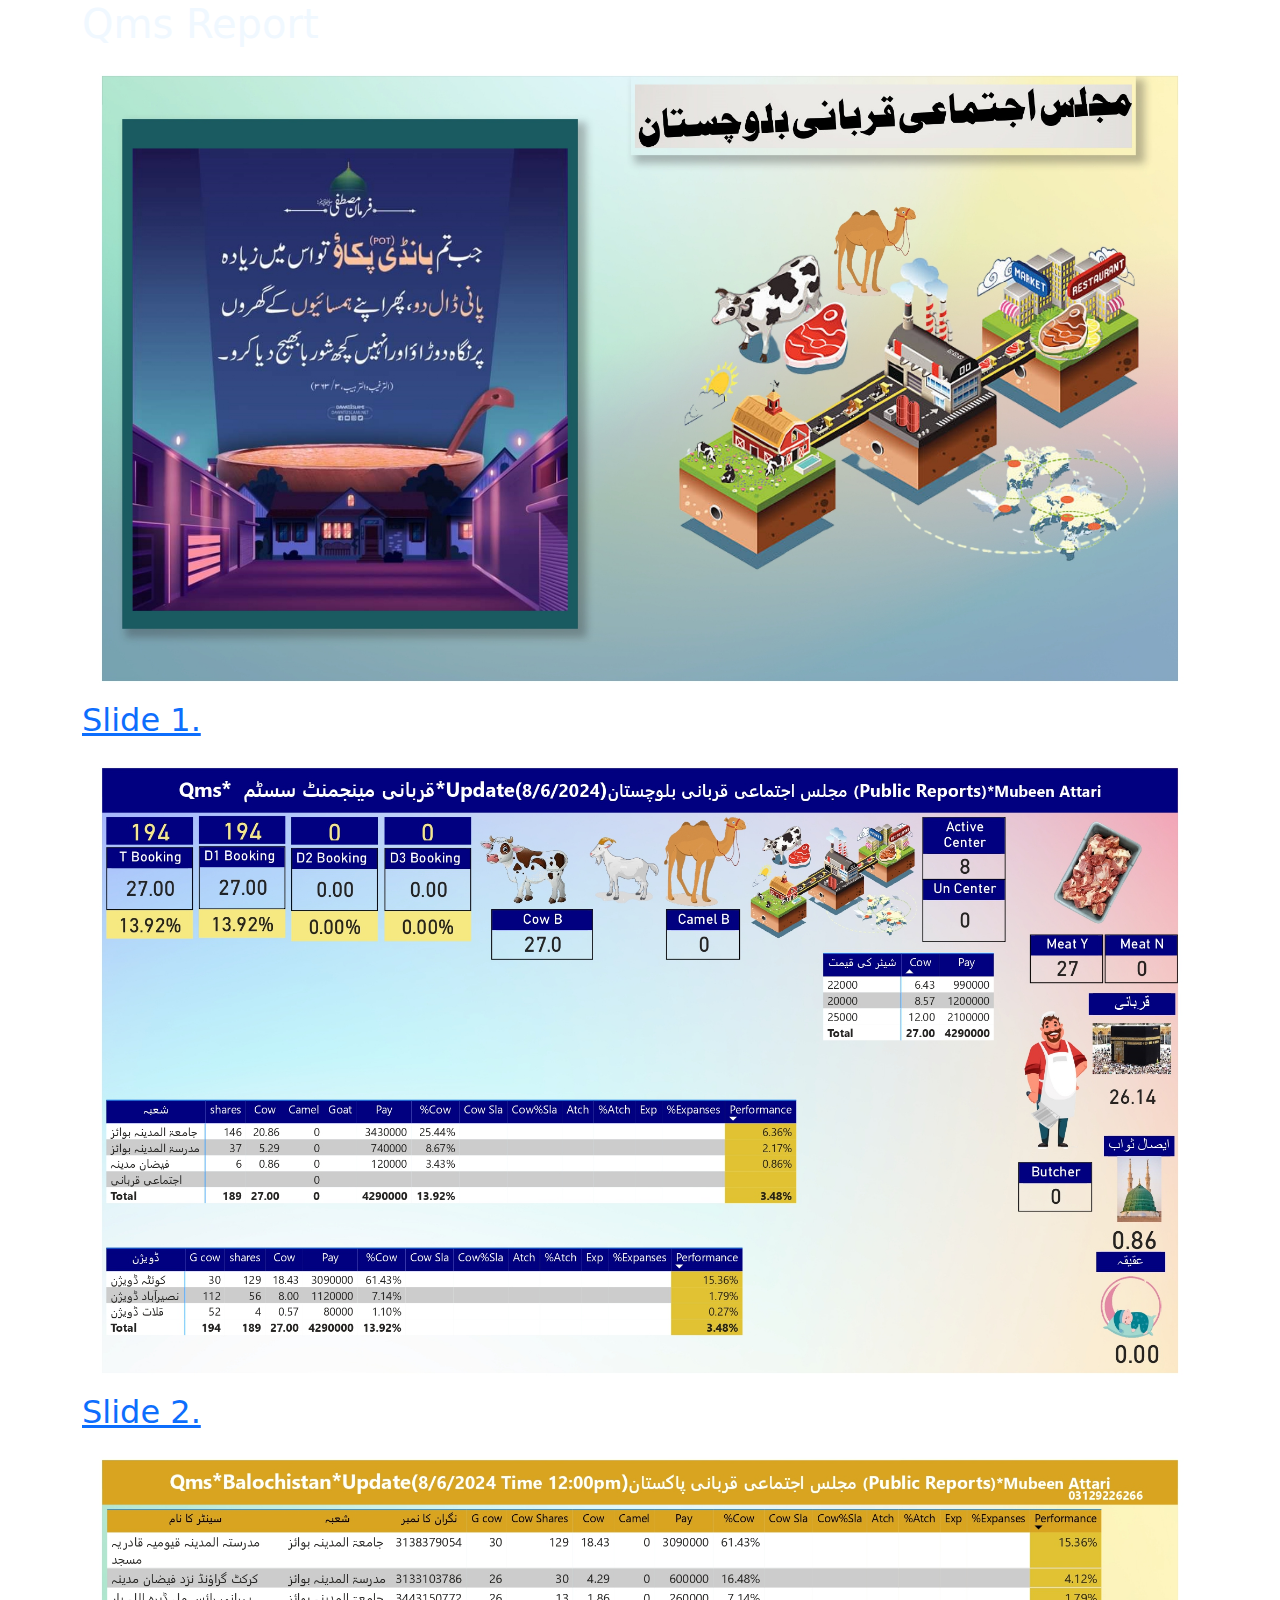
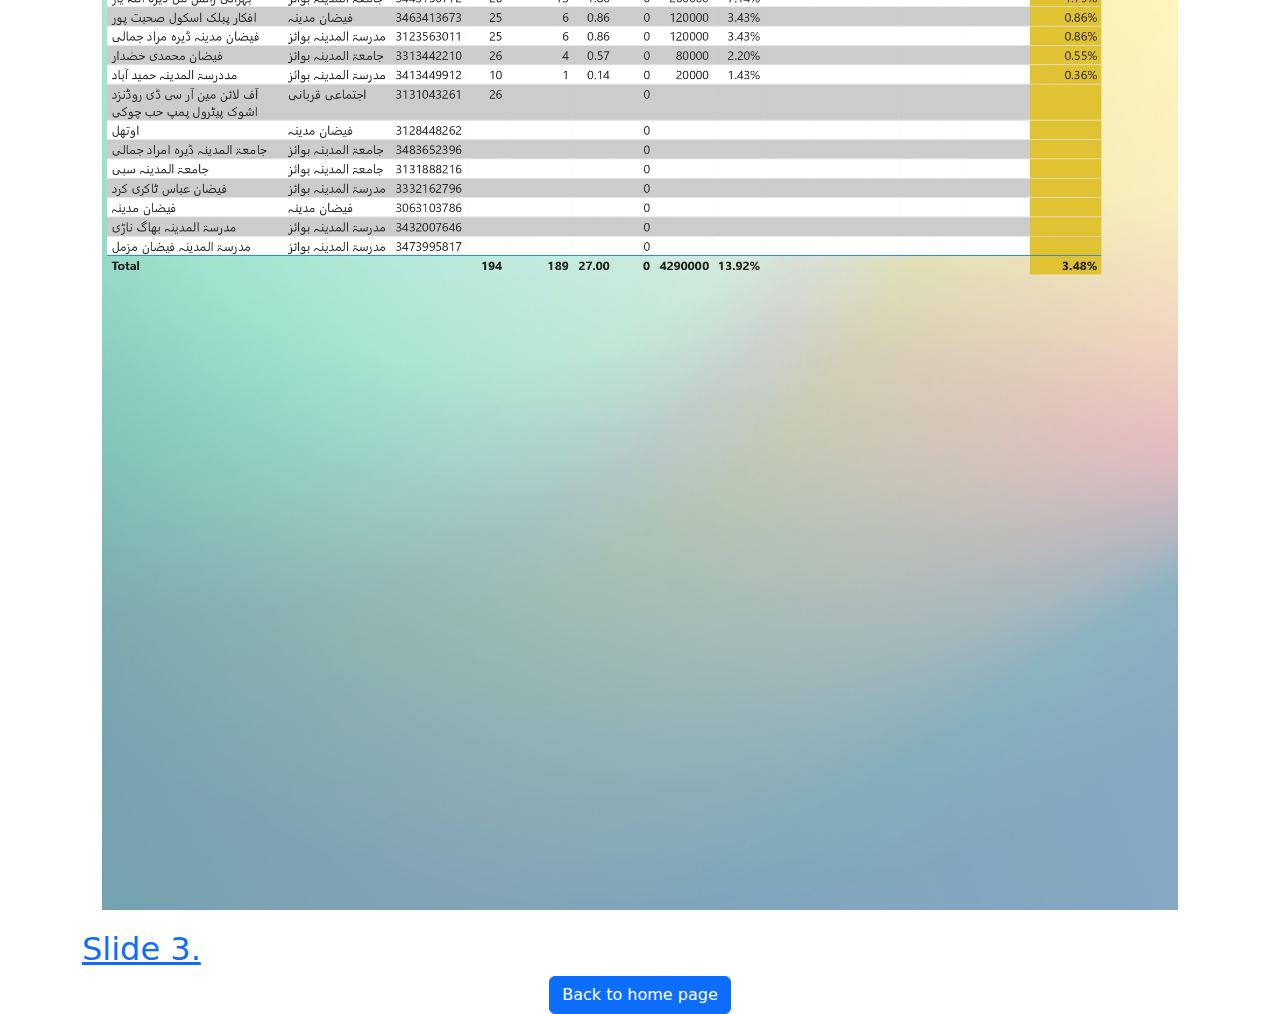
==== forms/Blochistan.html @ 9685f0ce "qms" ====
<!DOCTYPE html>
<html lang="en">
<head>
  <meta charset="UTF-8" />
  <meta name="viewport" content="width=device-width, initial-scale=1, shrink-to-fit=no" />
  <meta http-equiv="x-ua-compatible" content="ie=edge" />
  <title>QMS</title>
  <!-- MDB icon -->
  <link rel="icon" href="img/cow.ico" type="image/x-icon" />
  <!-- Font Awesome -->
  <link rel="stylesheet" href="https://cdnjs.cloudflare.com/ajax/libs/font-awesome/6.0.0/css/all.min.css" />
  <!-- Google Fonts Roboto -->
  <link rel="stylesheet" href="https://fonts.googleapis.com/css2?family=Roboto:wght@300;400;500;700;900&display=swap" />
  <!-- MDB -->
  <link rel="stylesheet" href="css/mdb.min.css" />
  <!-- Bootstrap -->
  <link rel="stylesheet" href="style.css">
  <link href="https://cdn.jsdelivr.net/npm/bootstrap@5.0.2/dist/css/bootstrap.min.css" rel="stylesheet">
</head>
<body>
  <button onclick="topFunction()" id="myBtn" title="Go to top">Top</button>
  <div class="container" style="background-image: url('https://mdbcdn.b-cdn.net/img/Photos/new-templates/search-box/img4.webp');">
    <!-- Navbar -->
    
    <!-- Main content -->
    <h1 style="color: aliceblue;">Qms Report</h1>
    <div class="row">
    
  <!-- Blochistan -->
  <div class="col-xl-12">
    <div class="thumbnail">
      <a href="../img/2024 -QMS_page-0040.jpg" target="_blank">
        <img id="balochistan" src="../img/2024 -QMS_page-0040.jpg" alt="Nature" style="width:100%">
        <div class="caption">
          <h2>Slide 1.</h2>
        </div>
      </a>
    </div>
  </div>
  <!-- ******** -->
  <div class="col-xl-12">
    <div class="thumbnail">
      <a href="../img/2024 -QMS_page-0041.jpg" target="_blank">
        <img  src="../img/2024 -QMS_page-0041.jpg" alt="Nature" style="width:100%">
        <div class="caption">
          <h2>Slide 2.</h2>
        </div>
      </a>
    </div>
  </div>
  <div class="col-xl-12">
    <div class="thumbnail">
      <a href="../img/2024 -QMS_page-0042.jpg" target="_blank">
        <img  src="../img/2024 -QMS_page-0042.jpg" alt="Nature" style="width:100%">
        <div class="caption">
          <h2>Slide 3.</h2>
        </div>
      </a>
    </div>
    <div class="caption  text-center ">
      <a  class="btn btn-primary" href="..//index.html" role="button">Back to home page</a>
    </div>
  </div>
      
     
    </div>
  </div>

  <!-- Bootstrap JavaScript and dependencies -->
  <script src="https://cdn.jsdelivr.net/npm/@popperjs/core@2.9.3/dist/umd/popper.min.js"></script>
  <script src="https://cdn.jsdelivr.net/npm/bootstrap@5.0.2/dist/js/bootstrap.min.js"></script>
  <script src="qms" ></script>
 
  
</body>
</html>
---- forms/style.css ----
#myBtn {
    display: none;
    position: fixed;
    bottom: 20px;
    right: 30px;
    z-index: 99;
    font-size: 18px;
    border: none;
    outline: none;
    background-color: red;
    color: white;
    cursor: pointer;
    padding: 15px;
    border-radius: 4px;
  }
  
  #myBtn:hover {
    background-color: #555;
  }
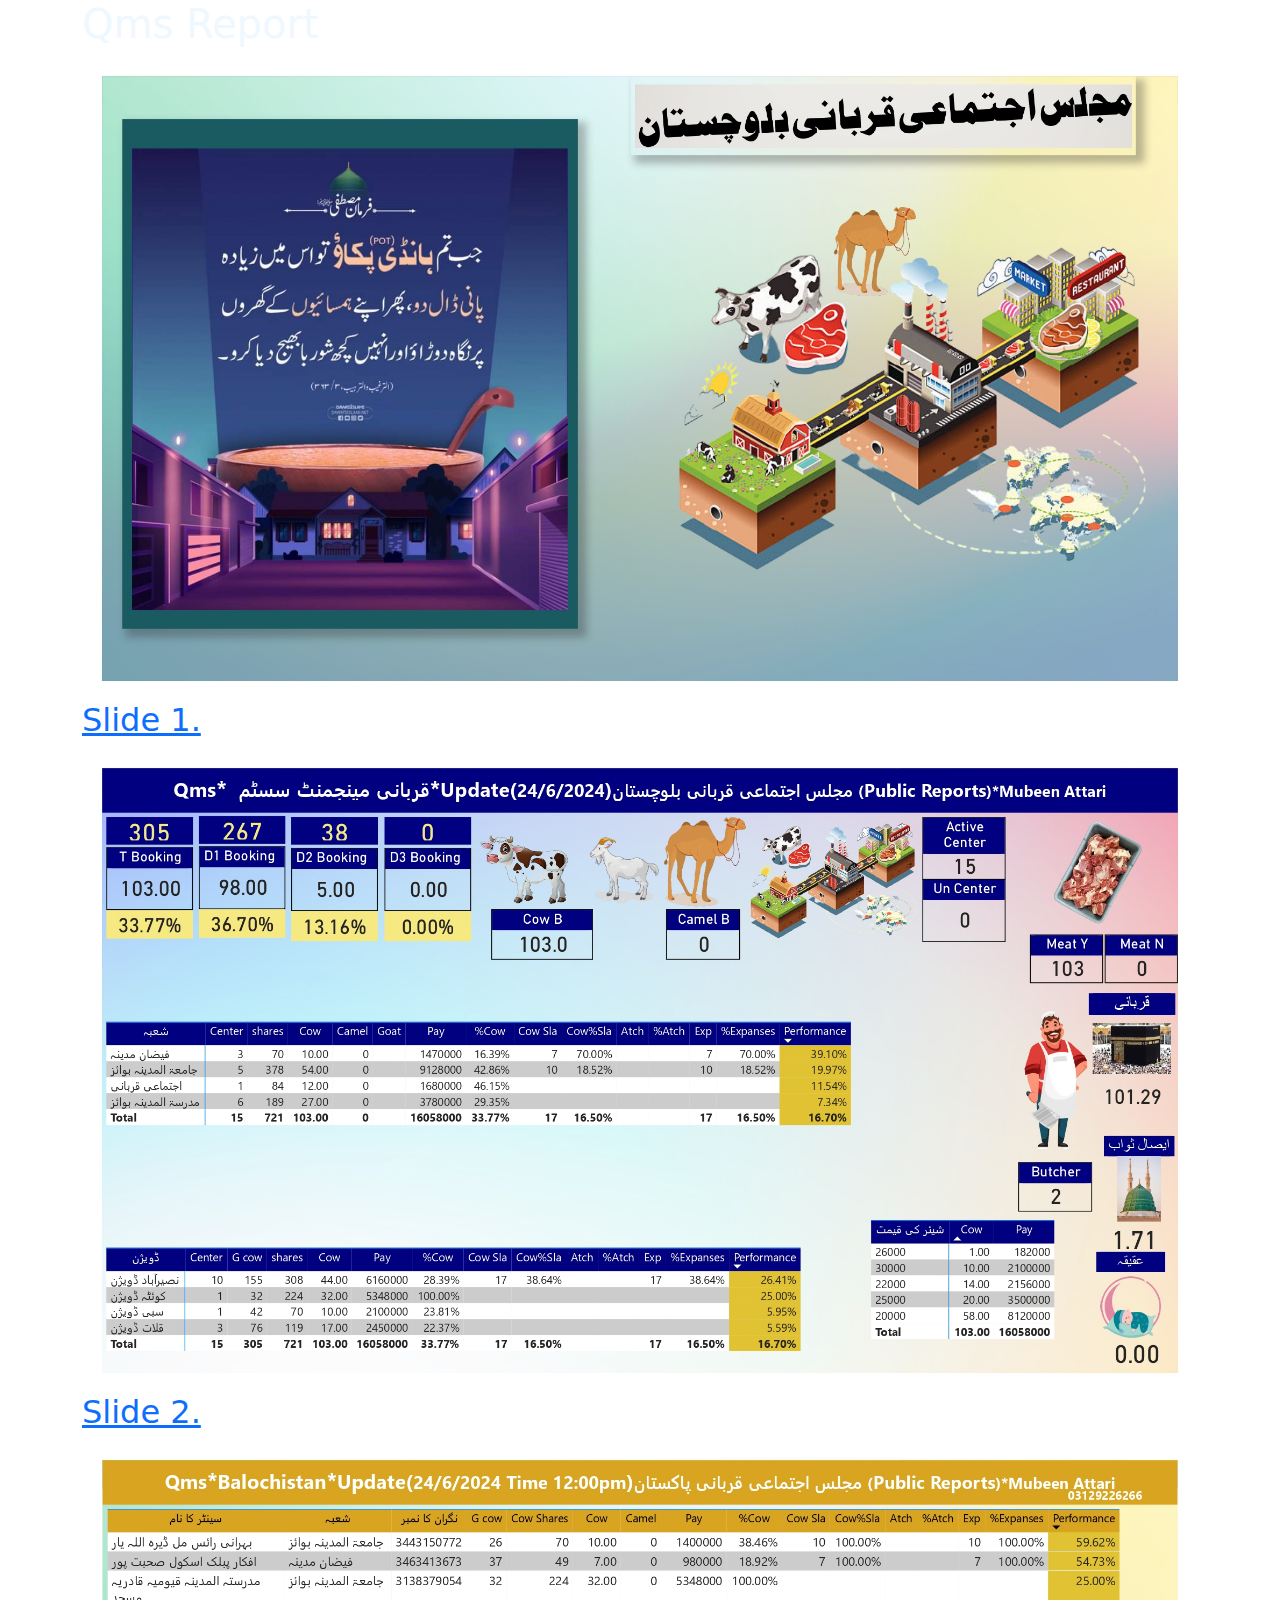
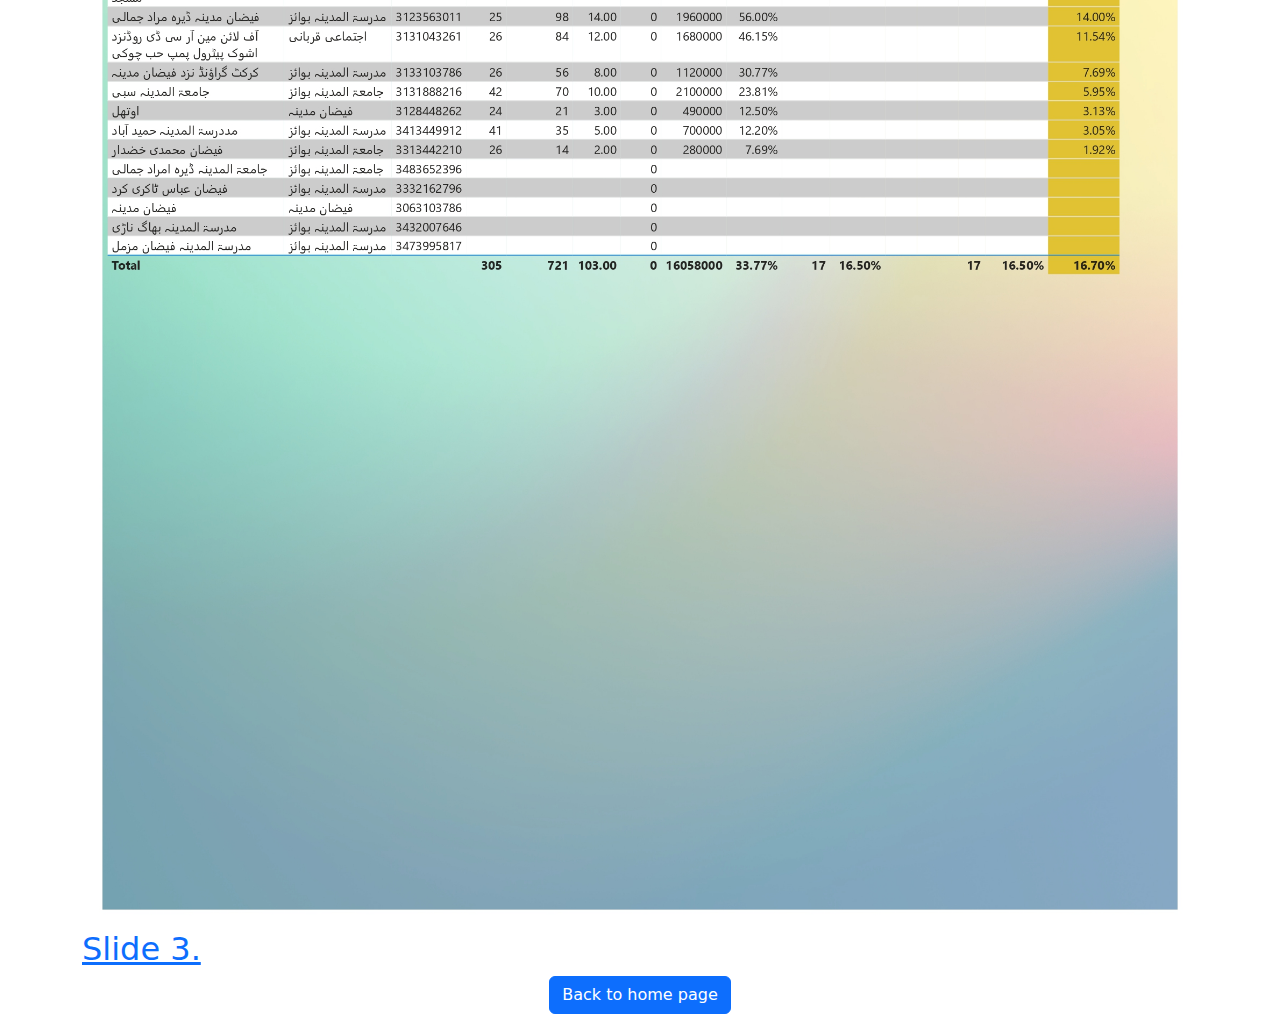
==== commit f7ca033a: "update" ====
--- a/forms/Blochistan.html
+++ b/forms/Blochistan.html
@@ -29,8 +29,8 @@
   <!-- Blochistan -->
   <div class="col-xl-12">
     <div class="thumbnail">
-      <a href="../img/2024 -QMS_page-0040.jpg" target="_blank">
-        <img id="balochistan" src="../img/2024 -QMS_page-0040.jpg" alt="Nature" style="width:100%">
+      <a href="../img/2024 -QMS_pages-to-jpg-0040.jpg" target="_blank">
+        <img id="balochistan" src="../img/2024 -QMS_pages-to-jpg-0040.jpg" alt="Nature" style="width:100%">
         <div class="caption">
           <h2>Slide 1.</h2>
         </div>
@@ -40,8 +40,8 @@
   <!-- ******** -->
   <div class="col-xl-12">
     <div class="thumbnail">
-      <a href="../img/2024 -QMS_page-0041.jpg" target="_blank">
-        <img  src="../img/2024 -QMS_page-0041.jpg" alt="Nature" style="width:100%">
+      <a href="../img/2024 -QMS_pages-to-jpg-0041.jpg" target="_blank">
+        <img  src="../img/2024 -QMS_pages-to-jpg-0041.jpg" alt="Nature" style="width:100%">
         <div class="caption">
           <h2>Slide 2.</h2>
         </div>
@@ -50,8 +50,8 @@
   </div>
   <div class="col-xl-12">
     <div class="thumbnail">
-      <a href="../img/2024 -QMS_page-0042.jpg" target="_blank">
-        <img  src="../img/2024 -QMS_page-0042.jpg" alt="Nature" style="width:100%">
+      <a href="../img/2024 -QMS_pages-to-jpg-0042.jpg" target="_blank">
+        <img  src="../img/2024 -QMS_pages-to-jpg-0042.jpg" alt="Nature" style="width:100%">
         <div class="caption">
           <h2>Slide 3.</h2>
         </div>
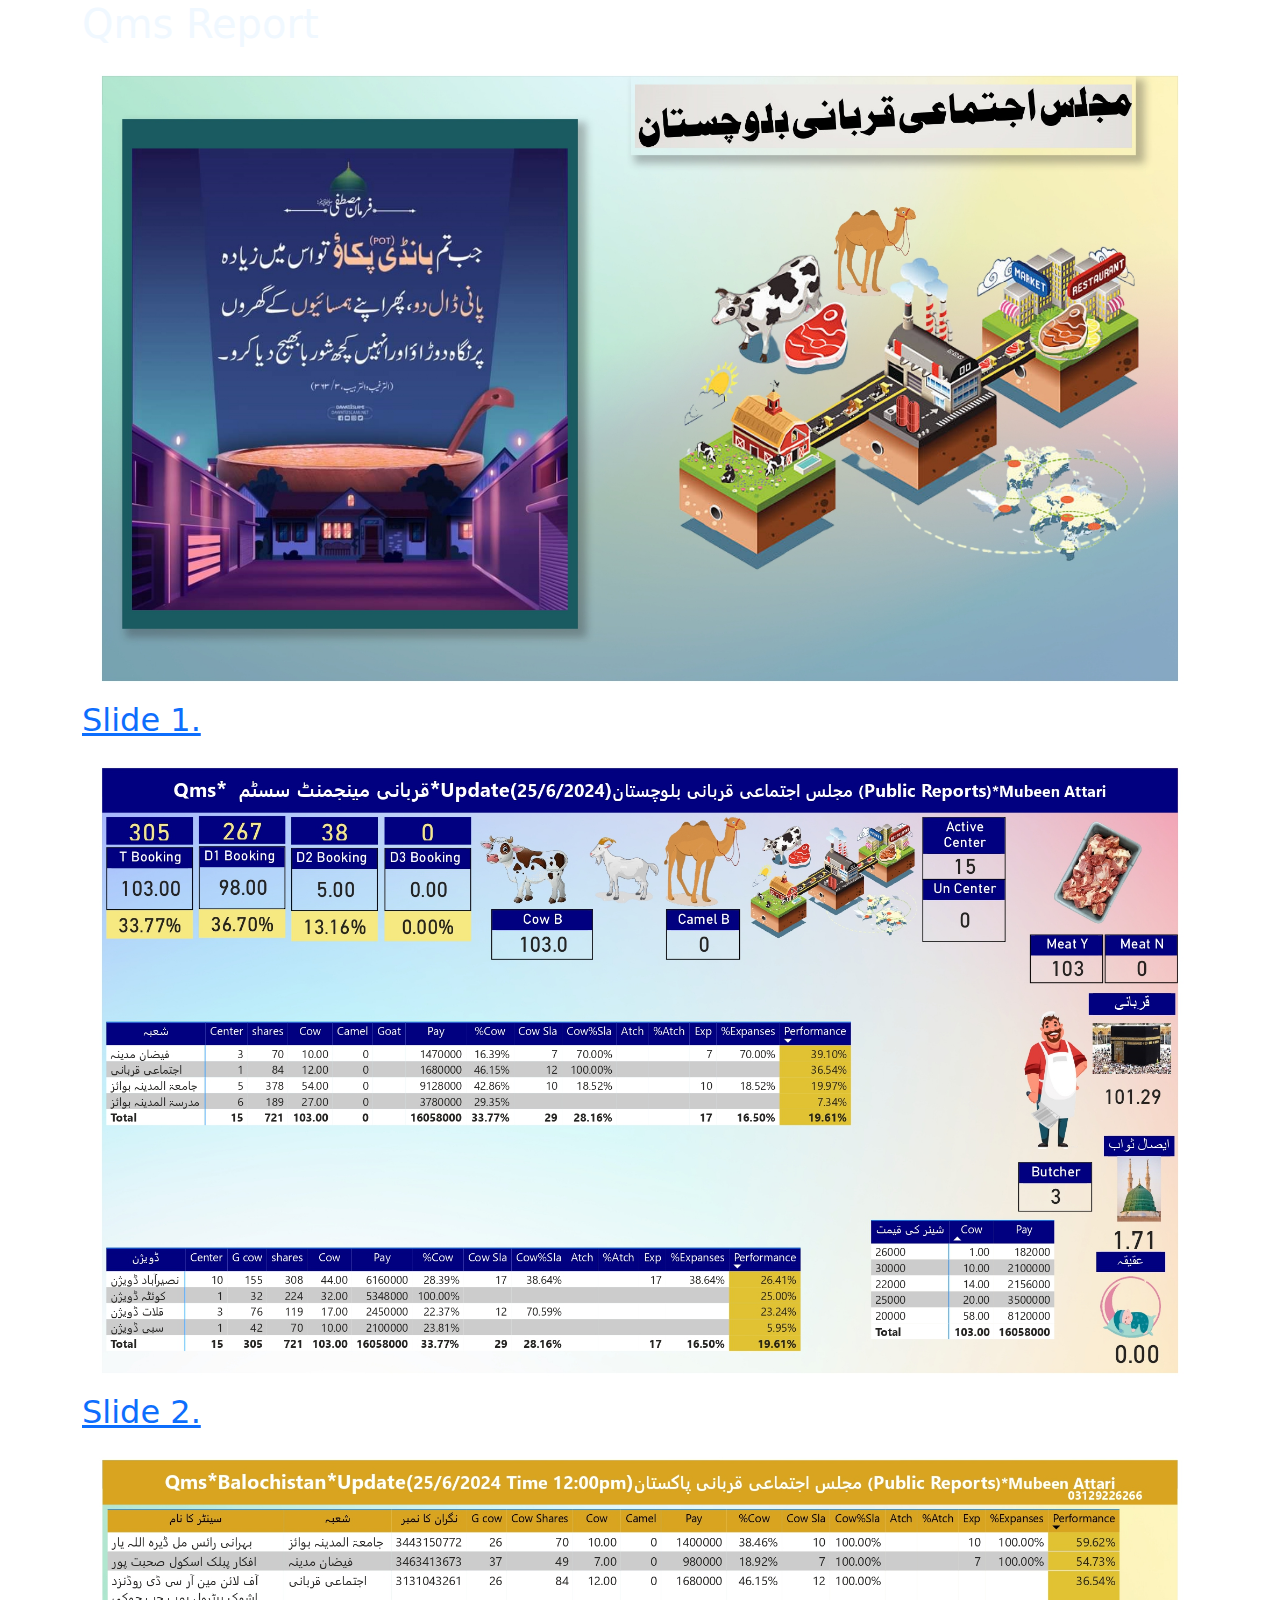
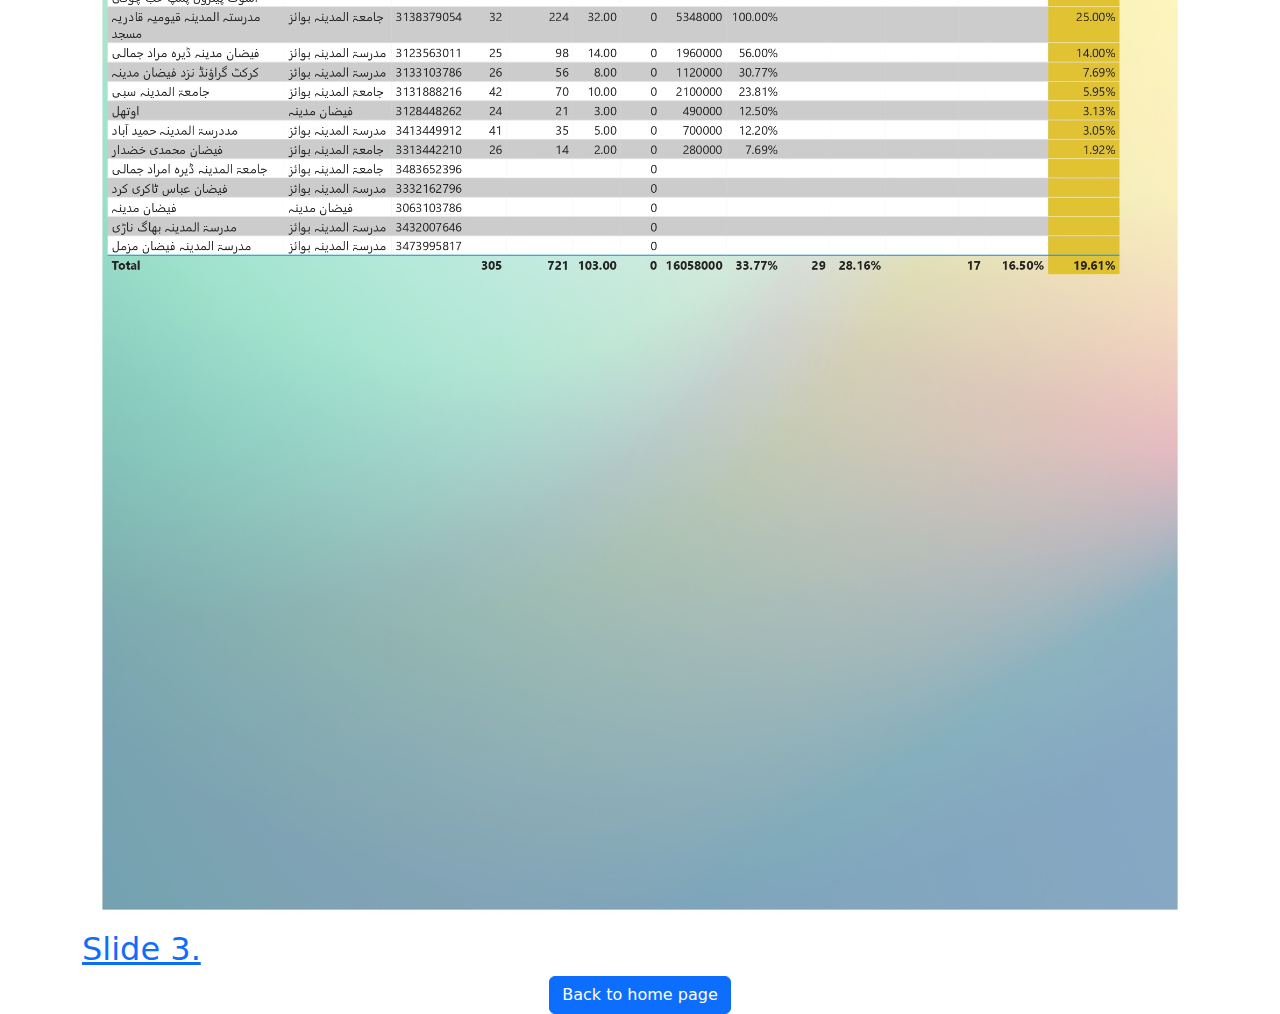
==== commit 1a48577d: "update" ====
--- a/forms/Blochistan.html
+++ b/forms/Blochistan.html
@@ -29,8 +29,8 @@
   <!-- Blochistan -->
   <div class="col-xl-12">
     <div class="thumbnail">
-      <a href="../img/2024 -QMS_pages-to-jpg-0040.jpg" target="_blank">
-        <img id="balochistan" src="../img/2024 -QMS_pages-to-jpg-0040.jpg" alt="Nature" style="width:100%">
+      <a href="../img/2024 -QMS_page-0040.jpg" target="_blank">
+        <img id="balochistan" src="../img/2024 -QMS_page-0040.jpg" alt="Nature" style="width:100%">
         <div class="caption">
           <h2>Slide 1.</h2>
         </div>
@@ -40,8 +40,8 @@
   <!-- ******** -->
   <div class="col-xl-12">
     <div class="thumbnail">
-      <a href="../img/2024 -QMS_pages-to-jpg-0041.jpg" target="_blank">
-        <img  src="../img/2024 -QMS_pages-to-jpg-0041.jpg" alt="Nature" style="width:100%">
+      <a href="../img/2024 -QMS_page-0041.jpg" target="_blank">
+        <img  src="../img/2024 -QMS_page-0041.jpg" alt="Nature" style="width:100%">
         <div class="caption">
           <h2>Slide 2.</h2>
         </div>
@@ -50,8 +50,8 @@
   </div>
   <div class="col-xl-12">
     <div class="thumbnail">
-      <a href="../img/2024 -QMS_pages-to-jpg-0042.jpg" target="_blank">
-        <img  src="../img/2024 -QMS_pages-to-jpg-0042.jpg" alt="Nature" style="width:100%">
+      <a href="../img/2024 -QMS_page-0042.jpg" target="_blank">
+        <img  src="../img/2024 -QMS_page-0042.jpg" alt="Nature" style="width:100%">
         <div class="caption">
           <h2>Slide 3.</h2>
         </div>
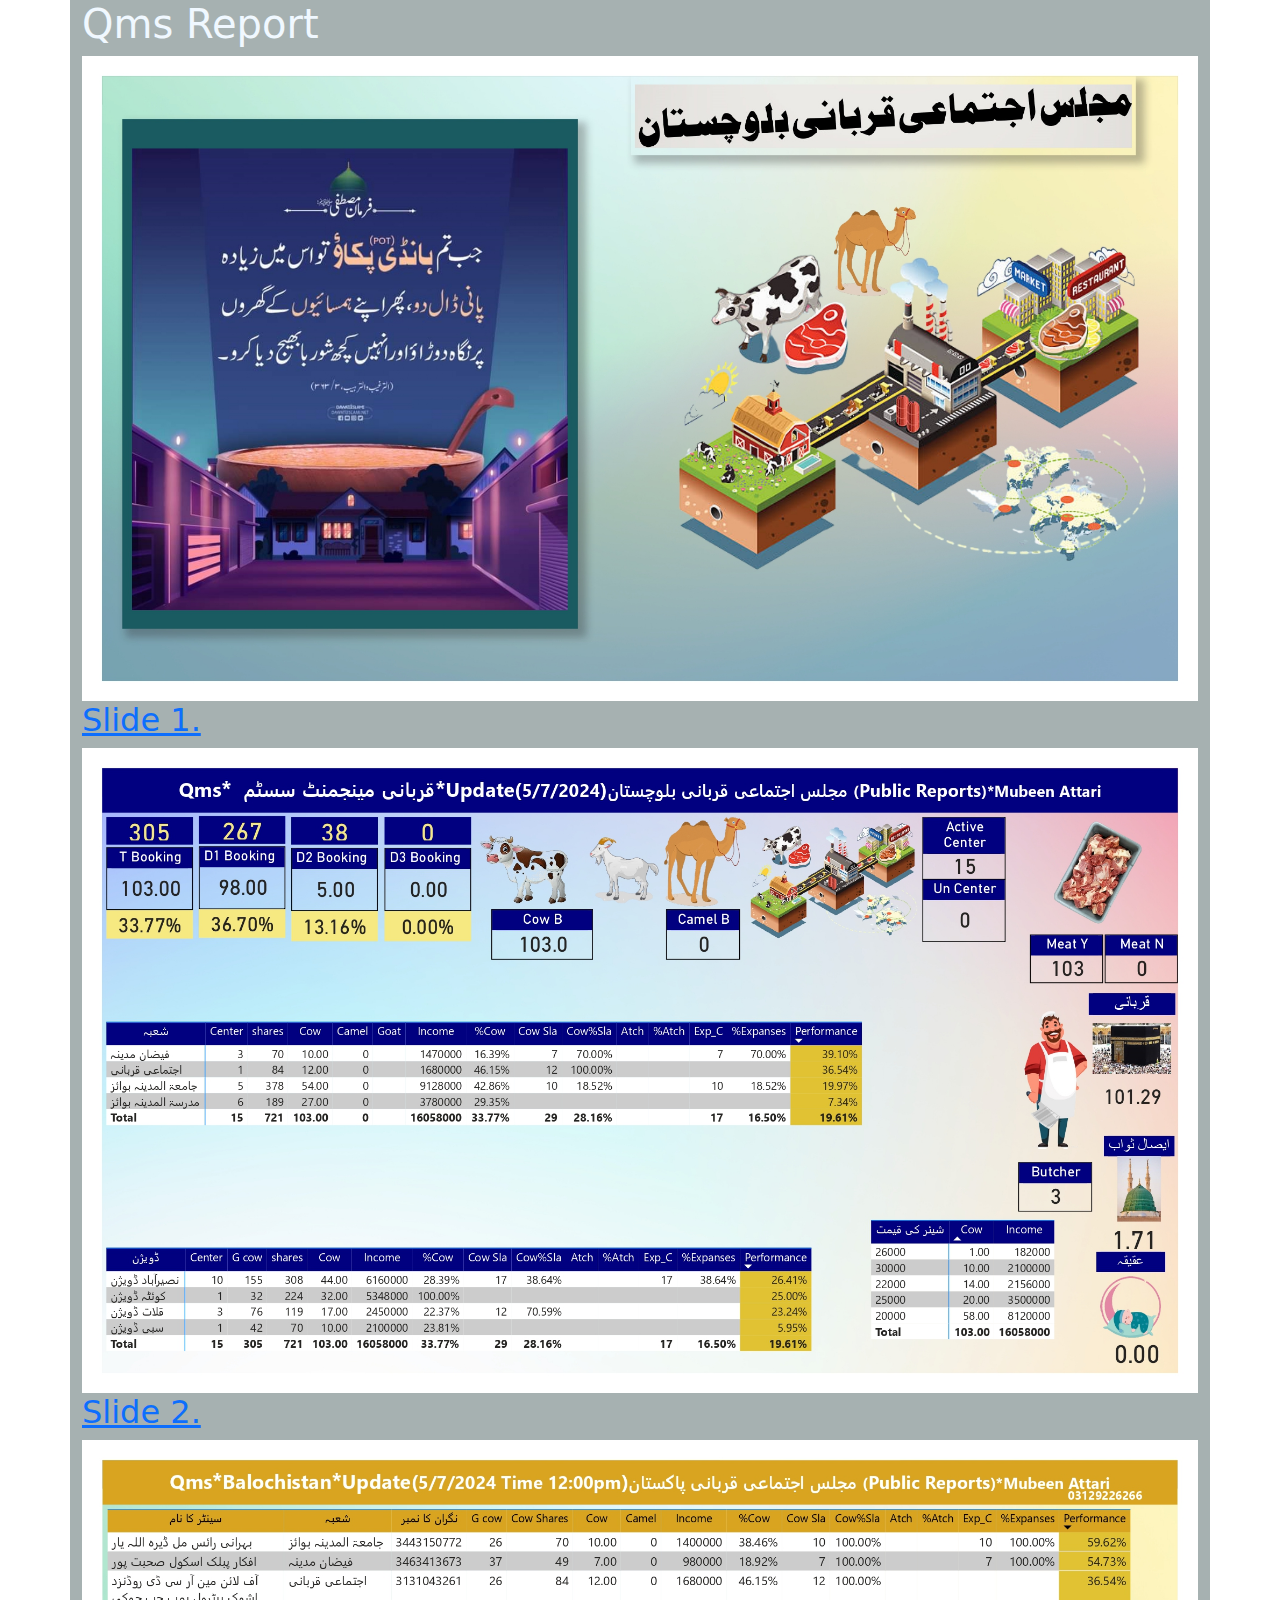
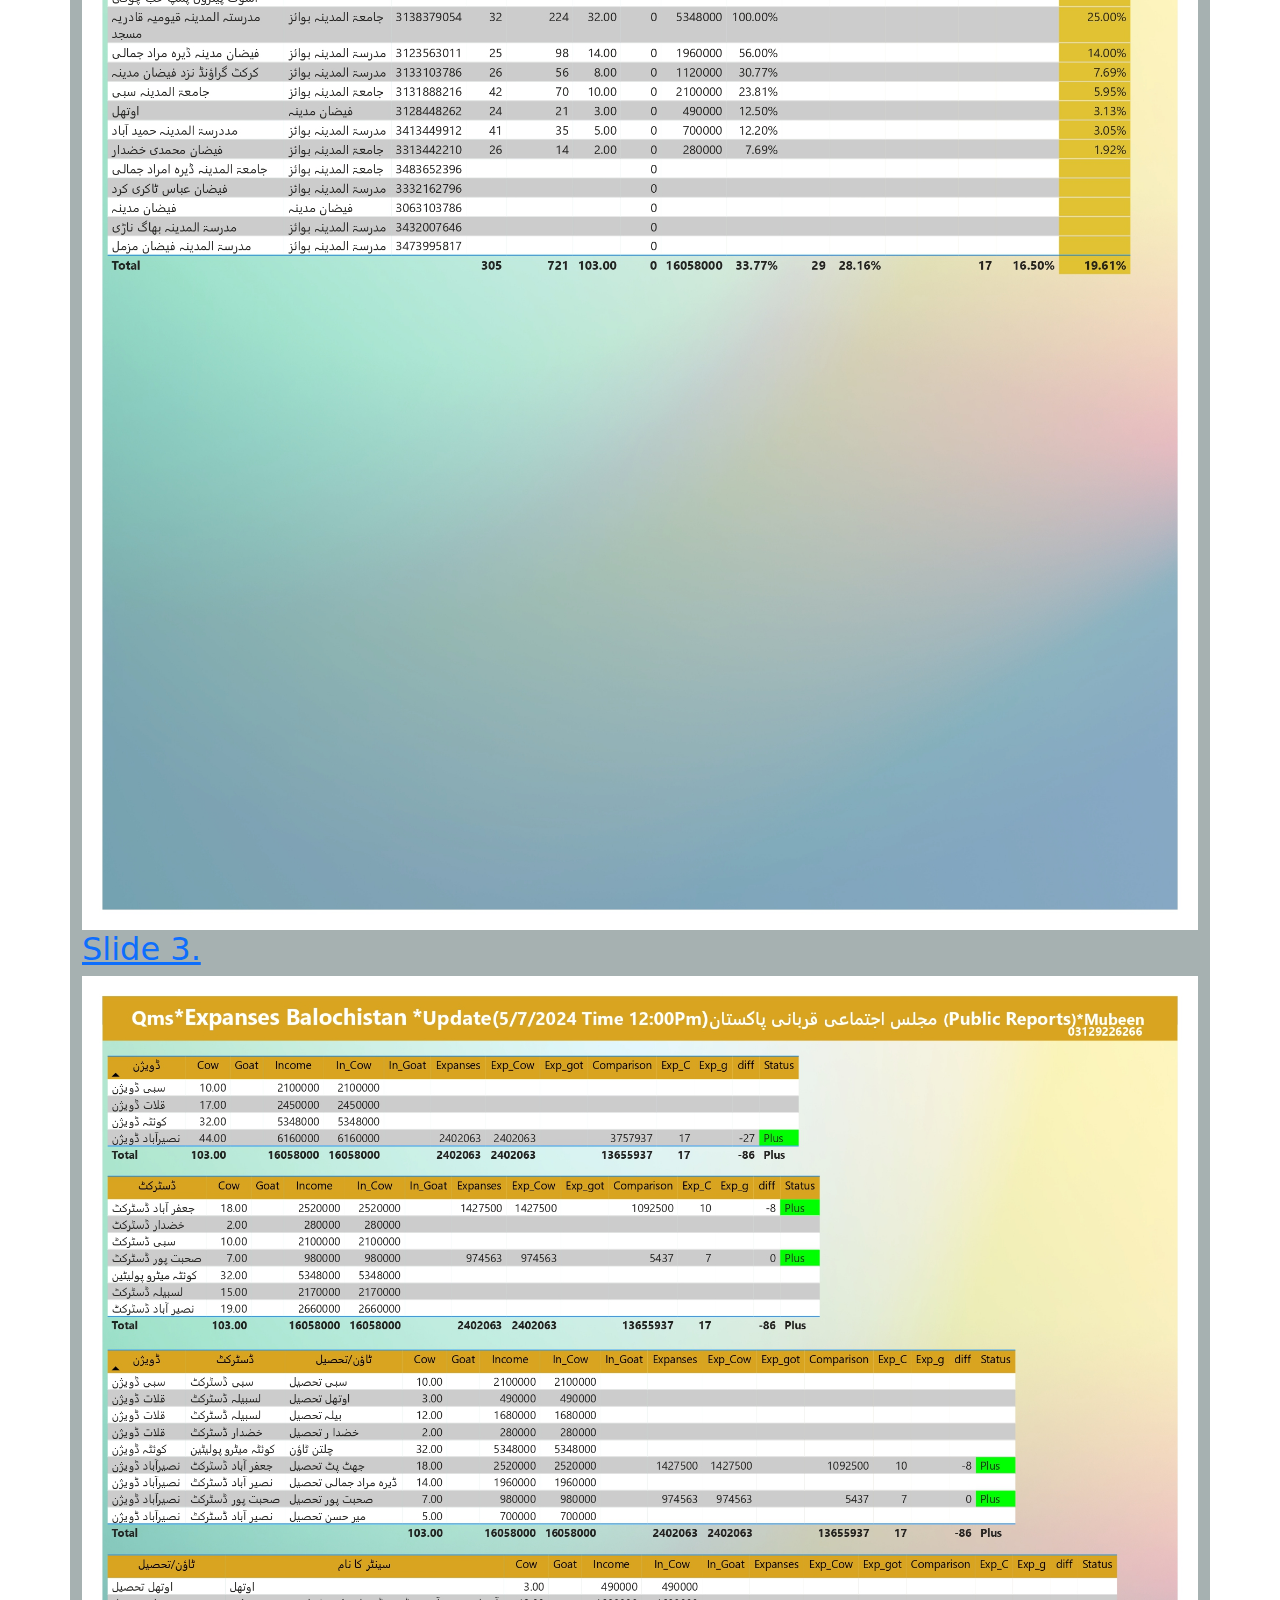
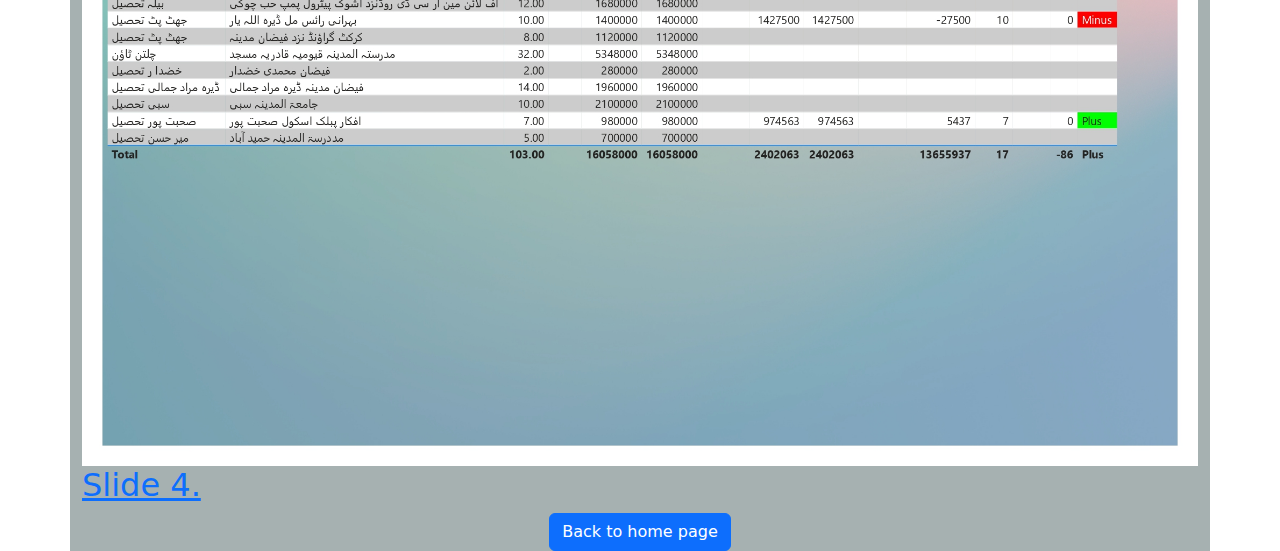
==== commit 3b2c30a7: "update" ====
--- a/forms/Blochistan.html
+++ b/forms/Blochistan.html
@@ -19,7 +19,7 @@
 </head>
 <body>
   <button onclick="topFunction()" id="myBtn" title="Go to top">Top</button>
-  <div class="container" style="background-image: url('https://mdbcdn.b-cdn.net/img/Photos/new-templates/search-box/img4.webp');">
+  <div class="container" style="background-color: rgba(72, 95, 95, 0.486);">
     <!-- Navbar -->
     
     <!-- Main content -->
@@ -57,6 +57,14 @@
         </div>
       </a>
     </div>
+    <div class="thumbnail">
+      <a href="../img/2024 -QMS_page-0061.jpg" target="_blank">
+        <img  src="../img/2024 -QMS_page-0061.jpg" alt="Nature" style="width:100%">
+        <div class="caption">
+          <h2>Slide 4.</h2>
+        </div>
+      </a>
+    </div>
     <div class="caption  text-center ">
       <a  class="btn btn-primary" href="..//index.html" role="button">Back to home page</a>
     </div>
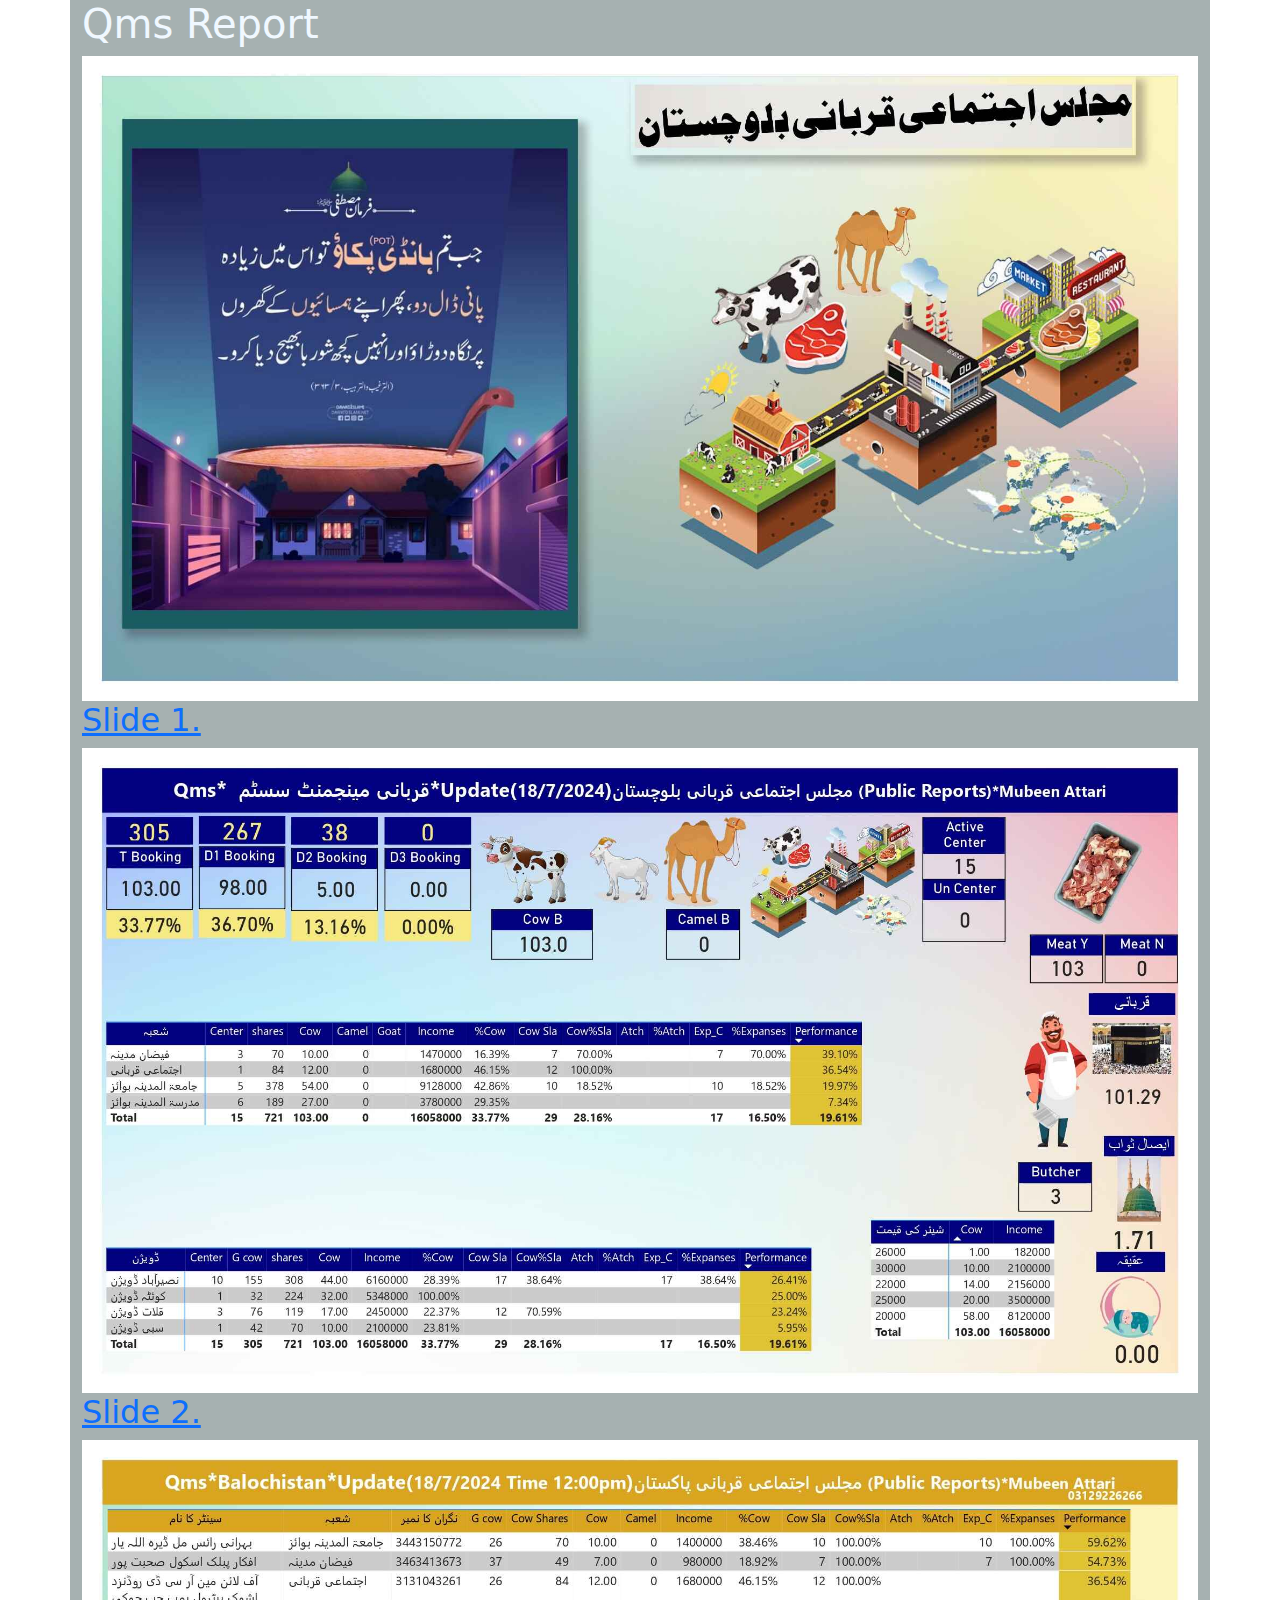
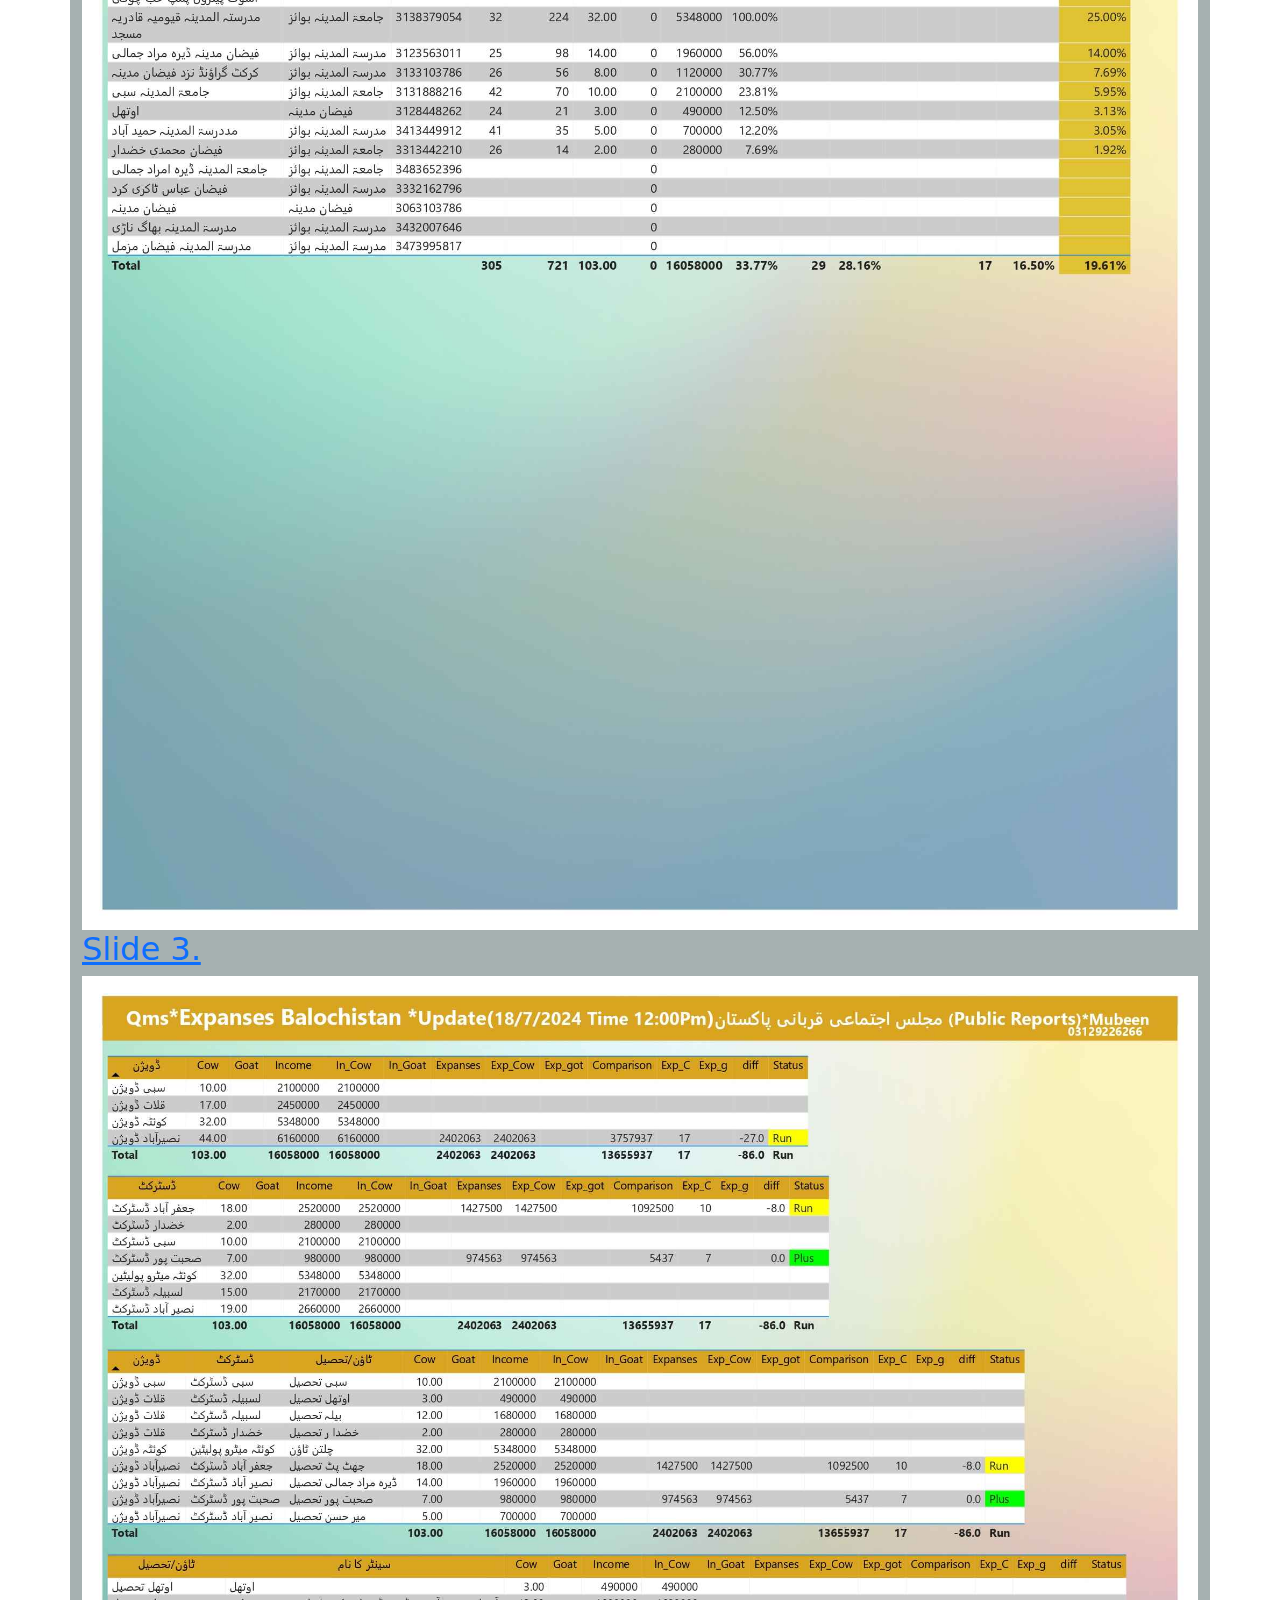
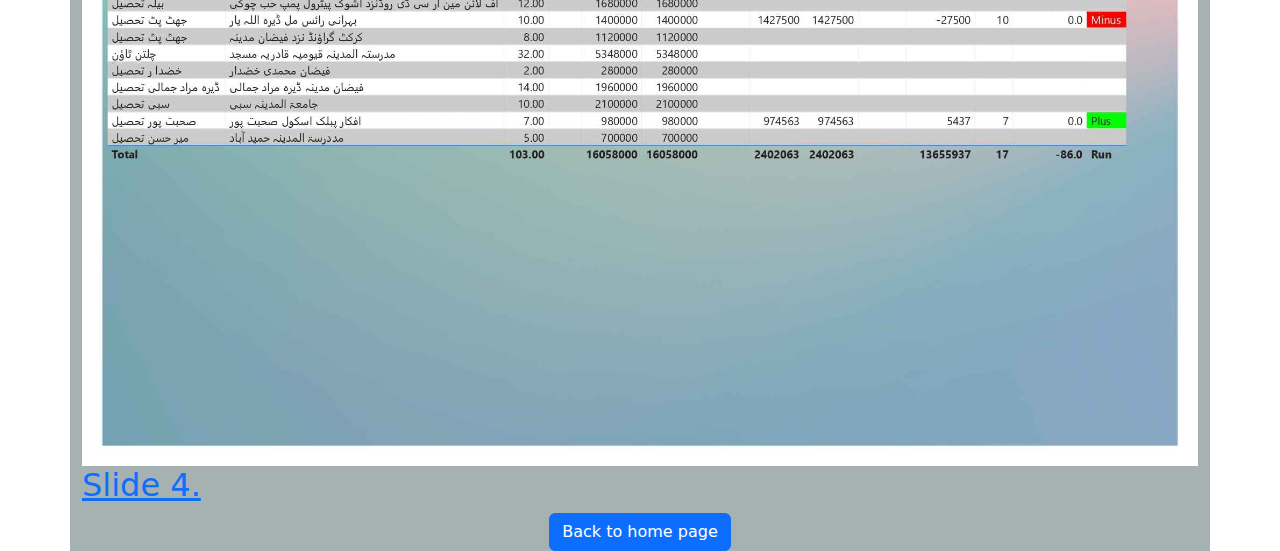
==== commit a19dc6ff: "update" ====
--- a/forms/Blochistan.html
+++ b/forms/Blochistan.html
@@ -29,8 +29,8 @@
   <!-- Blochistan -->
   <div class="col-xl-12">
     <div class="thumbnail">
-      <a href="../img/2024 -QMS_page-0040.jpg" target="_blank">
-        <img id="balochistan" src="../img/2024 -QMS_page-0040.jpg" alt="Nature" style="width:100%">
+      <a href="../img/2024 -QMS_page-0032.jpg" target="_blank">
+        <img id="balochistan" src="../img/2024 -QMS_page-0032.jpg" alt="Nature" style="width:100%">
         <div class="caption">
           <h2>Slide 1.</h2>
         </div>
@@ -40,8 +40,8 @@
   <!-- ******** -->
   <div class="col-xl-12">
     <div class="thumbnail">
-      <a href="../img/2024 -QMS_page-0041.jpg" target="_blank">
-        <img  src="../img/2024 -QMS_page-0041.jpg" alt="Nature" style="width:100%">
+      <a href="../img/2024 -QMS_page-0033.jpg" target="_blank">
+        <img  src="../img/2024 -QMS_page-0033.jpg" alt="Nature" style="width:100%">
         <div class="caption">
           <h2>Slide 2.</h2>
         </div>
@@ -50,16 +50,17 @@
   </div>
   <div class="col-xl-12">
     <div class="thumbnail">
-      <a href="../img/2024 -QMS_page-0042.jpg" target="_blank">
-        <img  src="../img/2024 -QMS_page-0042.jpg" alt="Nature" style="width:100%">
+      <a href="../img/2024 -QMS_page-0034.jpg" target="_blank">
+        <img  src="../img/2024 -QMS_page-0034.jpg" alt="Nature" style="width:100%">
         <div class="caption">
           <h2>Slide 3.</h2>
         </div>
       </a>
     </div>
+    <!-- اخراجات -->
     <div class="thumbnail">
-      <a href="../img/2024 -QMS_page-0061.jpg" target="_blank">
-        <img  src="../img/2024 -QMS_page-0061.jpg" alt="Nature" style="width:100%">
+      <a href="../img/2024 -QMS_page-0053.jpg" target="_blank">
+        <img  src="../img/2024 -QMS_page-0053.jpg" alt="Nature" style="width:100%">
         <div class="caption">
           <h2>Slide 4.</h2>
         </div>
